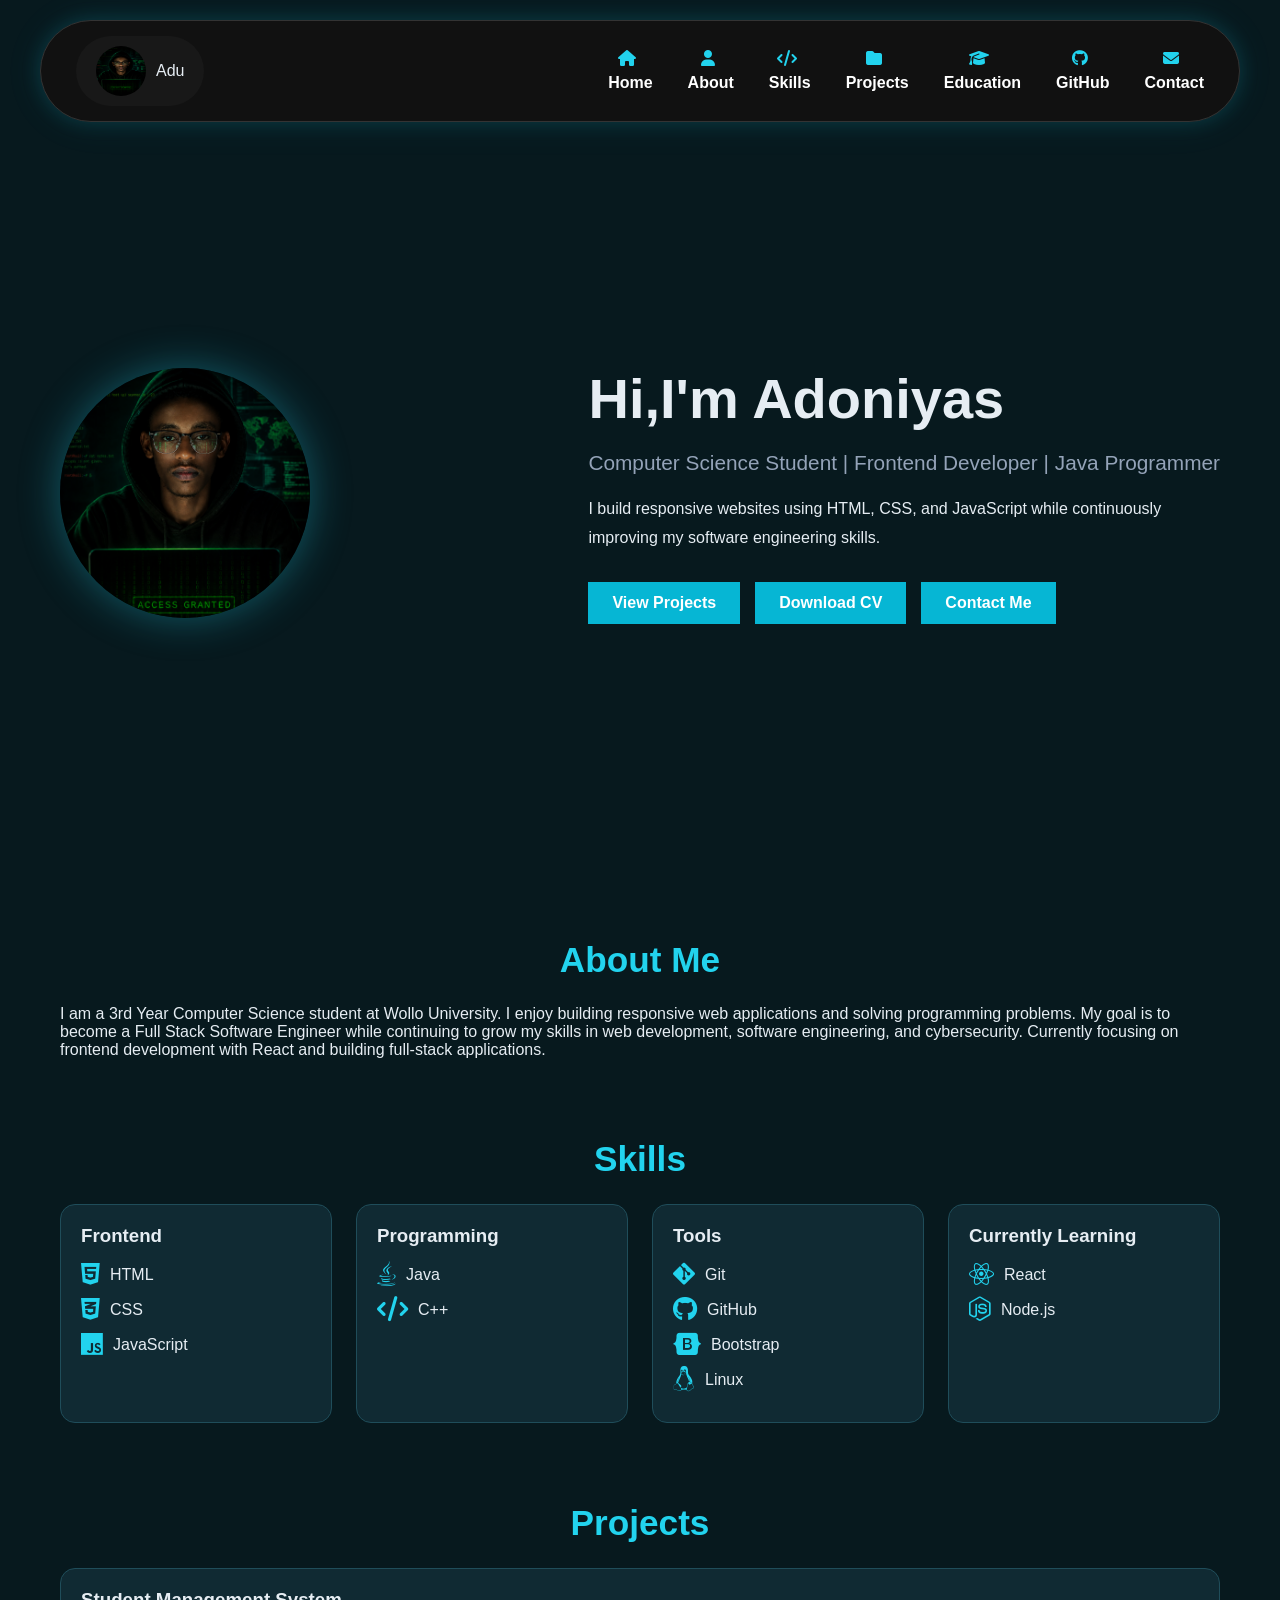
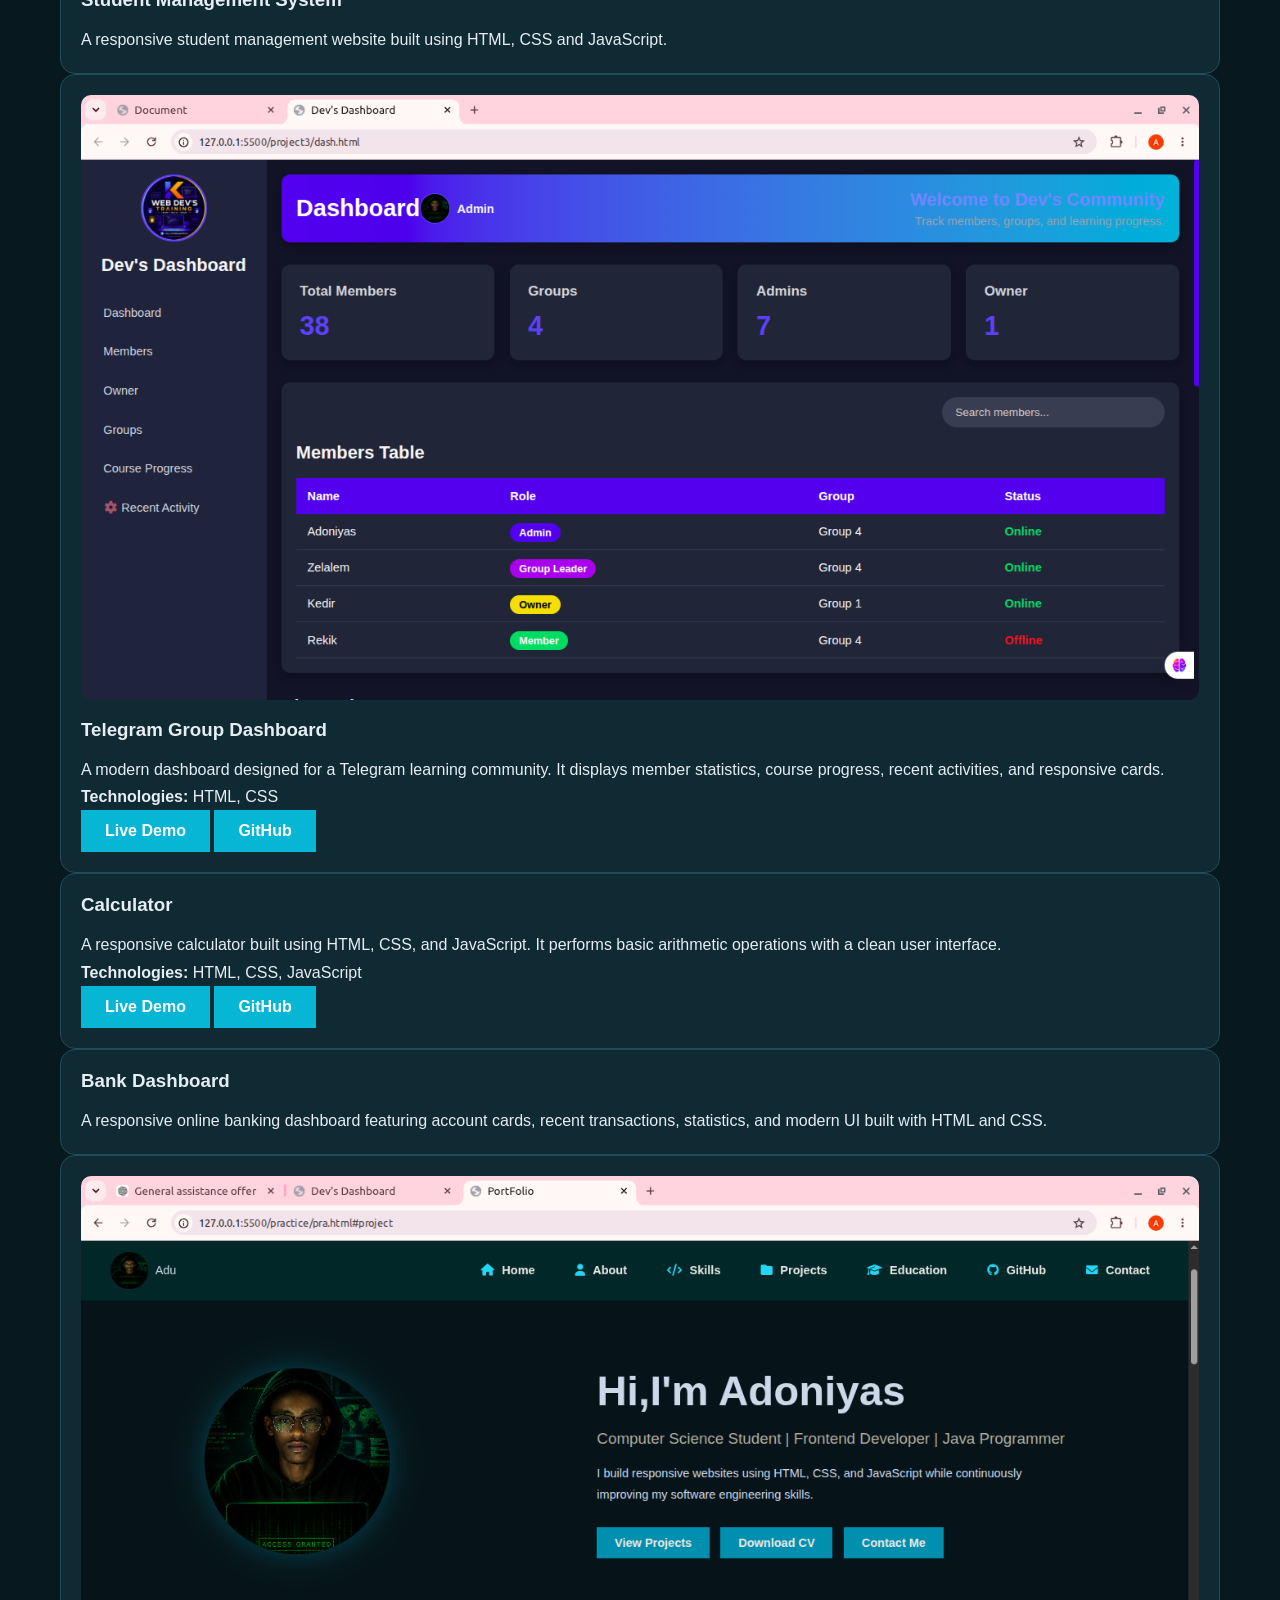
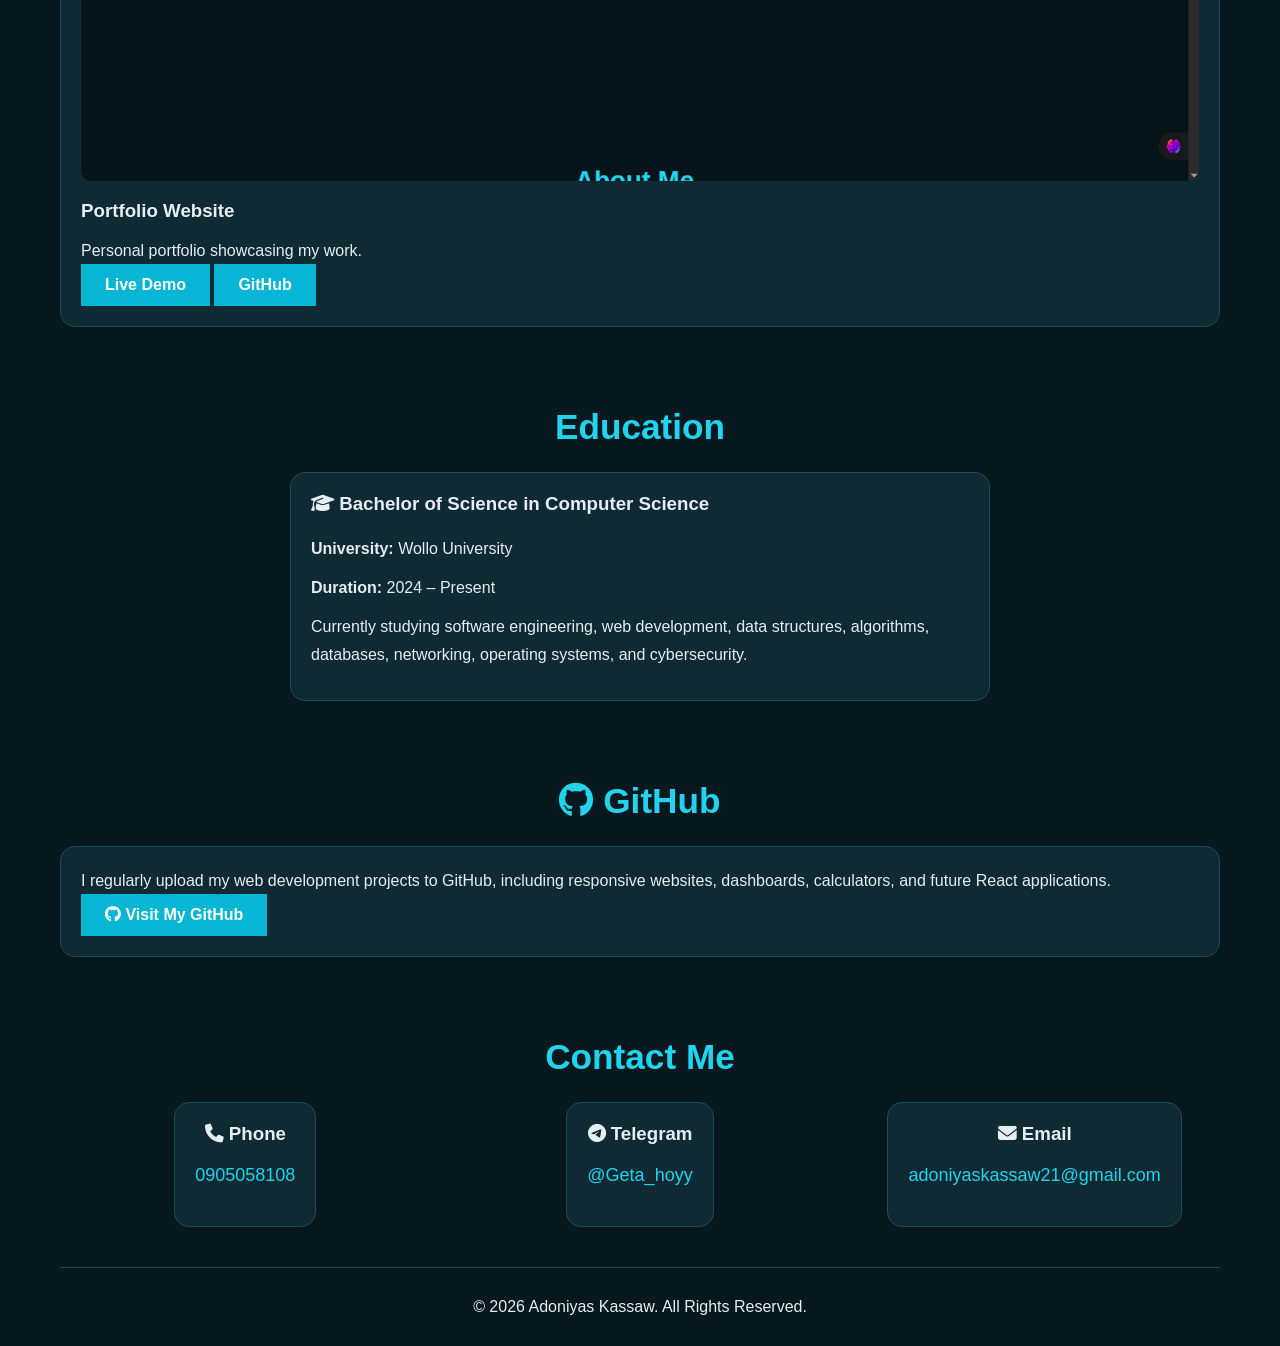
==== index.html @ 92a81418 "Rename pra.html to index.html" ====
<!DOCTYPE html>
  <html lang="en">
  <head>
    <meta charset="UTF-8">
    <meta name="viewport" content="width=device-width, initial-scale=1.0">
    <title>PortFolio</title>
     <link rel="stylesheet" href="https://cdnjs.cloudflare.com/ajax/libs/font-awesome/6.7.2/css/all.min.css">
    <link rel="stylesheet" href="pra.css">
    
  </head>
  <body>
    <div class="container" >
    <header>
<nav id="nav">
    <div class="logo">
    <img src="adony.png" alt="Adoniyas logo">
    <span>Adu</span>
</div>
    <div class="navbar">
        
        <ul>
            <li><a href="#home"><i class="fa-solid fa-house"></i> Home</a></li>

<li><a href="#about"><i class="fa-solid fa-user"></i> About</a></li>

<li><a href="#skills"><i class="fa-solid fa-code"></i> Skills</a></li>

<li><a href="#project"><i class="fa-solid fa-folder"></i> Projects</a></li>

<li><a href="#education"><i class="fa-solid fa-graduation-cap"></i> Education</a></li>

<li><a href="#github"><i class="fa-brands fa-github"></i> GitHub</a></li>

<li><a href="#contact"><i class="fa-solid fa-envelope"></i> Contact</a></li>
        </ul>
    </div>
</nav>
    </header>
    <main>
        <section id="home">
            <div class="hero-img"> 
            <img src="adony.png"
     alt="Portrait of Adoniyas Kassaw"
     id="img2">
            </div>
            <div class="hero-text"> 
<h1>
    Hi,I'm Adoniyas
</h1>
<p id="p2">
Computer Science Student | Frontend Developer | Java Programmer
</p>
<p id="p3"> 
I build responsive websites using HTML, CSS, and JavaScript while continuously improving my software engineering skills.</p>
        
<div class="hero-buttons">
    <a href="#project" class="btn">View Projects</a>
    <a href="cv.pdf" class="btn" download>Download CV</a>
    <a href="#contact" class="btn">Contact Me</a>
</div>
</div>
</section>
<section id="about">
    <h2>
      About Me
    </h2>
   <p id="p4">
I am a 3rd Year Computer Science student at Wollo University. 
I enjoy building responsive web applications and solving programming problems.
My goal is to become a Full Stack Software Engineer while continuing to grow my skills in web development, software engineering, and cybersecurity.

Currently focusing on frontend development with React and building full-stack applications.
</p>
</section>
<section id="skills">
    <h2>Skills</h2>
    <div class="skills-grid"> 
    
    <div class="card"> 
<h3>
    Frontend
</h3> 
    <ul> 
     <li><i class="fa-brands fa-html5"></i> HTML </li>
      <li> <i class="fa-brands fa-css3-alt"></i>  CSS </li>
       <li> <i class="fa-brands fa-js"></i>  JavaScript </li>
       </ul>
       </div>
       <div class="card"> 
       <h3>Programming</h3>
      <ul>
    <li><i class="fa-brands fa-java"></i> Java</li>
    <li><i class="fa-solid fa-code"></i> C++</li>
</ul>
       </div>
       <div class="card"> 
       <h3>Tools</h3>
       <ul>
    <li><i class="fa-brands fa-git-alt"></i> Git</li>
    <li><i class="fa-brands fa-github"></i> GitHub</li>
    <li><i class="fa-brands fa-bootstrap"></i> Bootstrap</li>
    <li><i class="fa-brands fa-linux"></i> Linux</li>
</ul>
   </div>
 
   <div class="card">
    <h3>Currently Learning</h3>

    <ul>
    <li><i class="fa-brands fa-react"></i> React</li>
    <li><i class="fa-brands fa-node-js"></i> Node.js</li>
</ul>
</div>
</div>
</section>
<section id="project">
    <h2>Projects</h2>
<div class="projects-grid"> 
    <div class="card">
        <h3>Student Management System</h3>
        <p>
            A responsive student management website
            built using HTML, CSS and JavaScript.
        </p>
    </div>
    <div class="card">
        <img src="sample.png" alt="sample project image">
    <h3>Telegram Group Dashboard</h3>

    <p>
        A modern dashboard designed for a Telegram learning community.
        It displays member statistics, course progress, recent activities,
        and responsive cards.
    </p>

    <p><strong>Technologies:</strong> HTML, CSS</p>

    <a href="dash.html" class="btn">Live Demo</a>
    <a href="#" class="btn">GitHub</a>
</div>
<div class="card">
    <h3>Calculator</h3>

    <p>
        A responsive calculator built using HTML, CSS, and JavaScript.
        It performs basic arithmetic operations with a clean user interface.
    </p>

    <p><strong>Technologies:</strong> HTML, CSS, JavaScript</p>

    <a href="#" class="btn">Live Demo</a>
    <a href="#" class="btn">GitHub</a>
</div>
    <div class="card">
                <h3>Bank Dashboard</h3>
        <p>
         A responsive online banking dashboard featuring account cards,
recent transactions, statistics, and modern UI built with HTML and CSS.
        </p>
    </div>
<div class="card">

        <img src="sample1.png" alt="sample of portfolio">

<h3>Portfolio Website</h3>

<p>Personal portfolio showcasing my work.</p>

<a href="#" class="btn">Live Demo</a>

<a href="#" class="btn">GitHub</a>

</div>
</div>
</section> 

<section id="education">
    <h2>Education</h2>

    <div class="card">
        <h3><i class="fa-solid fa-graduation-cap"></i> Bachelor of Science in Computer Science</h3>

        <p><strong>University:</strong> Wollo University</p>

        <p><strong>Duration:</strong> 2024 – Present</p>

        <p>
            Currently studying software engineering, web development,
            data structures, algorithms, databases, networking,
            operating systems, and cybersecurity.
        </p>
    </div>
</section>
<section id="github">

<h2><i class="fa-brands fa-github"></i> GitHub</h2>

<div class="card">

<p>
I regularly upload my web development projects to GitHub,
including responsive websites, dashboards, calculators,
and future React applications.
</p>

<a href="https://github.com/Abissinia21"
class="btn"
target="_blank">
<i class="fa-brands fa-github"></i>
Visit My GitHub
</a>

</div>

</section>


<section id="contact">

<h2>Contact Me</h2>

<div class="skills-grid">

<div class="card">
<h3><i class="fa-solid fa-phone"></i> Phone</h3>
<p><a href="tel:0905058108">0905058108</a></p>
</div>

<div class="card">
<h3><i class="fa-brands fa-telegram"></i> Telegram</h3>
<p><a href="https://t.me/Geta_hoyy">@Geta_hoyy</a></p>
</div>

<div class="card">
<h3><i class="fa-solid fa-envelope"></i> Email</h3>
<p><a href="mailto:adoniyaskassaw21@gmail.com">
adoniyaskassaw21@gmail.com
</a></p>
</div>

</div>

</section>
    </main>
    <footer>
<p>
© 2026 Adoniyas Kassaw.
All Rights Reserved.
</p>

 
    </footer>
    </div>
  </body>
  </html>
---- pra.css ----
*{
    margin: 0;
    padding: 0;
     box-sizing:border-box;
     font-family:Arial, Helvetica, sans-serif;
}
html{
    scroll-behavior:smooth;
}
body{
      padding-top:90px;
    background:#07191E;
    color:#e6edf3;
}
.container{
    max-width:1200px;
    margin:auto;
    padding:0 20px;
}
section{

    padding:40px 0;

}
 #nav{
    position:fixed;
    top:20px;
    left:50%;
    transform:translateX(-50%);

    width:95%;
    max-width:1200px;

    display:flex;
    justify-content:space-between;
    align-items:center;

    padding:15px 35px;

    background:#111;

    border-radius:60px;

    border:1px solid #333;

     box-shadow:
    0 0 20px rgba(34,211,238,.15),
    0 0 40px rgba(34,211,238,.08);
    z-index:1000;
}
.navbar i{
    margin-right:6px;
    color:#22d3ee;
}

.card li{
    display:flex;
    align-items:center;
    gap:10px;
    margin-bottom:10px;
}

.card li i{
    font-size:22px;
    color:#22d3ee;
}
.logo{

    display:flex;

    align-items:center;

    gap:10px;

    background:#181818;

    padding:10px 20px;

    border-radius:40px;
}
 .logo img{
    width:50px;
    height:50px;
    border-radius:50%;
}

#img2{
    width:250px;
    height:250px;
    border-radius:50%;
    object-fit:cover;
     box-shadow:0 0 40px rgba(34,211,238,0.35);
}
.card img{
    width:100%;
    border-radius:10px;
    margin-bottom:15px;
    -webkit-border-radius:10px;
    -moz-border-radius:10px;
    -ms-border-radius:10px;
    -o-border-radius:10px;
}
.p1{ 
    padding-left: 10px;
    font-size: 35px;
line-height: 1.7;
}
 
.navbar ul{
    display:flex;
    gap:35px;
    list-style:none;
}

 

.navbar ul li{
    list-style: none;
}
.navbar a{
    display:flex;
    flex-direction:column;

    align-items:center;

    gap:8px;

    color:white;

    text-decoration:none;

    font-weight:600;

    transition:.3s;
}
.navbar a:hover{

    color:#22d3ee;

    transform:translateY(-4px);
}
.active a{
    color:#22d3ee;
}

.active::after{

    content:"";

    display:block;

    width:40px;

    height:3px;

    background:#22d3ee;

    margin:8px auto 0;

    border-radius:10px;
}
#home{  display:flex;
  align-items:center;
  justify-content:space-between;
  gap:3rem;
  min-height:90vh;
  flex-wrap:wrap; 
} 
 
.p1,
h2,
#contact a{
    color:#22d3ee;
}
#contact{
    text-align:center;
}

#contact .card{
    max-width:500px;
    margin:auto;
}

#contact p{
    margin:15px 0;
    font-size:18px;
}
h2{

    text-align:center;
 font-size:2.2rem;
    margin-bottom:25px;

}
#p2{
     font-size:1.3rem;
    color:#94a3b8;
    margin-bottom:20px;
}
#p3{

    max-width:600px;

    line-height:1.8;

}
.btn{
  transition: all .3s ease;
  padding:12px 24px;
  border:none;
  background:#06b6d4;
    color:white;
  color:white;
  font-weight:600;
  cursor:pointer;
  text-decoration:none;
  display:inline-block; 
}

.btn:hover{
  transform:translateY(-2px);
       background:#0284c7;
}
.hero-buttons{
    margin-top:30px;
    display:flex;
    gap:15px;
    flex-wrap:wrap;
    
}
.skills-grid{
  display:grid;
  grid-template-columns:repeat(auto-fit,minmax(220px,1fr));
  gap:1.5rem;
}
.skills-grid li {
    list-style: none;
}
.card{
    background:#102A33;
    border:1px solid #1F4D5A;
    transition:all .3s ease;
    padding:20px;
    border-radius:15px;
    transition: all .3s ease; 
}
.card li{
    display:flex;
    align-items:center;
    gap:10px;
    margin-bottom:10px;
}

.card li i{
    font-size:25px;
    color:#22d3ee;
}
.card:hover{
    transform:translateY(-8px);
    -webkit-transform:translateY(-8px);
    background:#123944;
}
.card h3{
    margin-bottom:15px;
}

.card p{
    line-height:1.7;
}
#projects-grid{
    display:grid;
    grid-template-columns:repeat(auto-fit,minmax(280px,1fr));
    gap:25px;
}
#contact a{
    text-decoration:none;
}
footer{

    text-align:center;
    padding:30px;

    border-top:1px solid #334155;

}
#education .card{
    max-width:700px;
    margin:auto;
    text-align:left;
}

#education h3{
    margin-bottom:20px;
}

#education p{
    margin-bottom:10px;
    line-height:1.8;
}
@media(max-width: 600px){

    #home{
        flex-direction:column;
        text-align:center;
    }

    #nav{
        flex-direction:column;
        gap:20px;
    }

    .navbar ul{
        flex-wrap:wrap;
        gap: 15px;
        justify-content:center;
    }
     

.hero-buttons{
    justify-content:center;
}
}

h1{
     font-size:3.5rem;
    margin-bottom:20px;
}
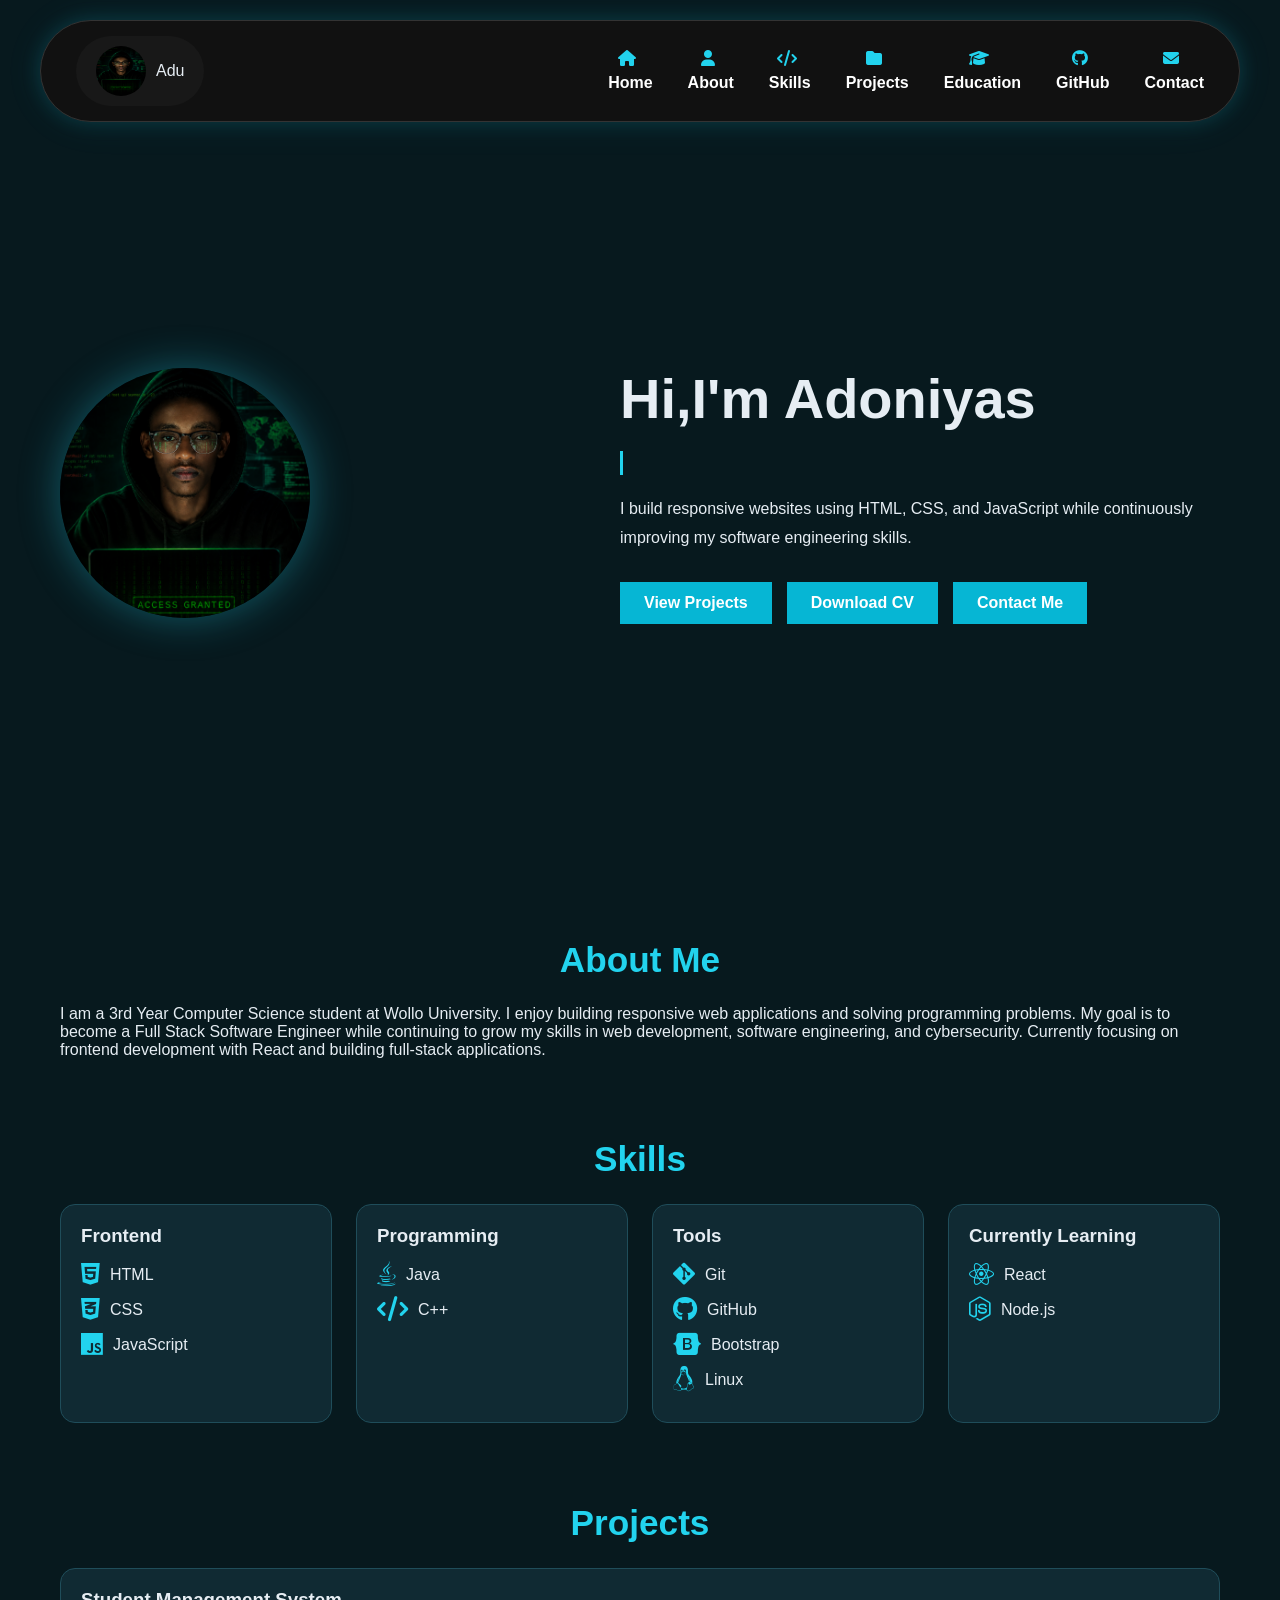
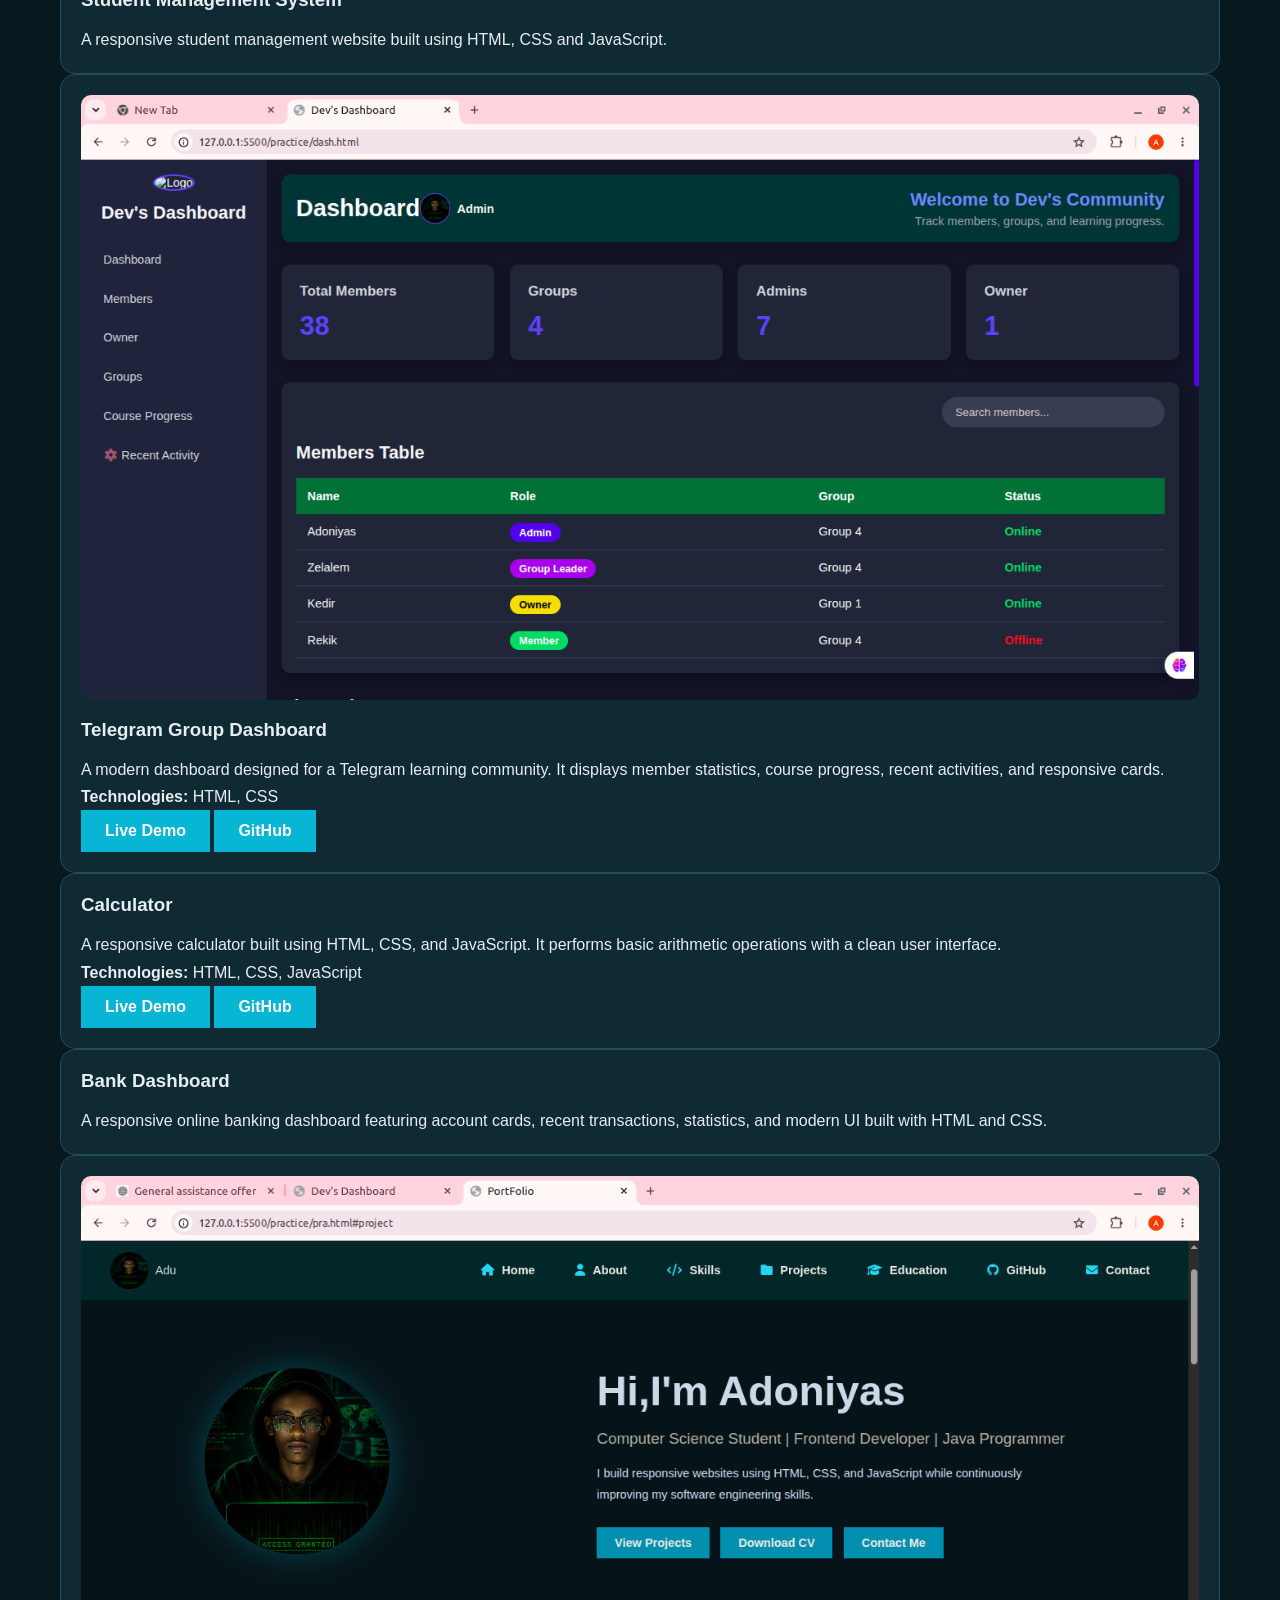
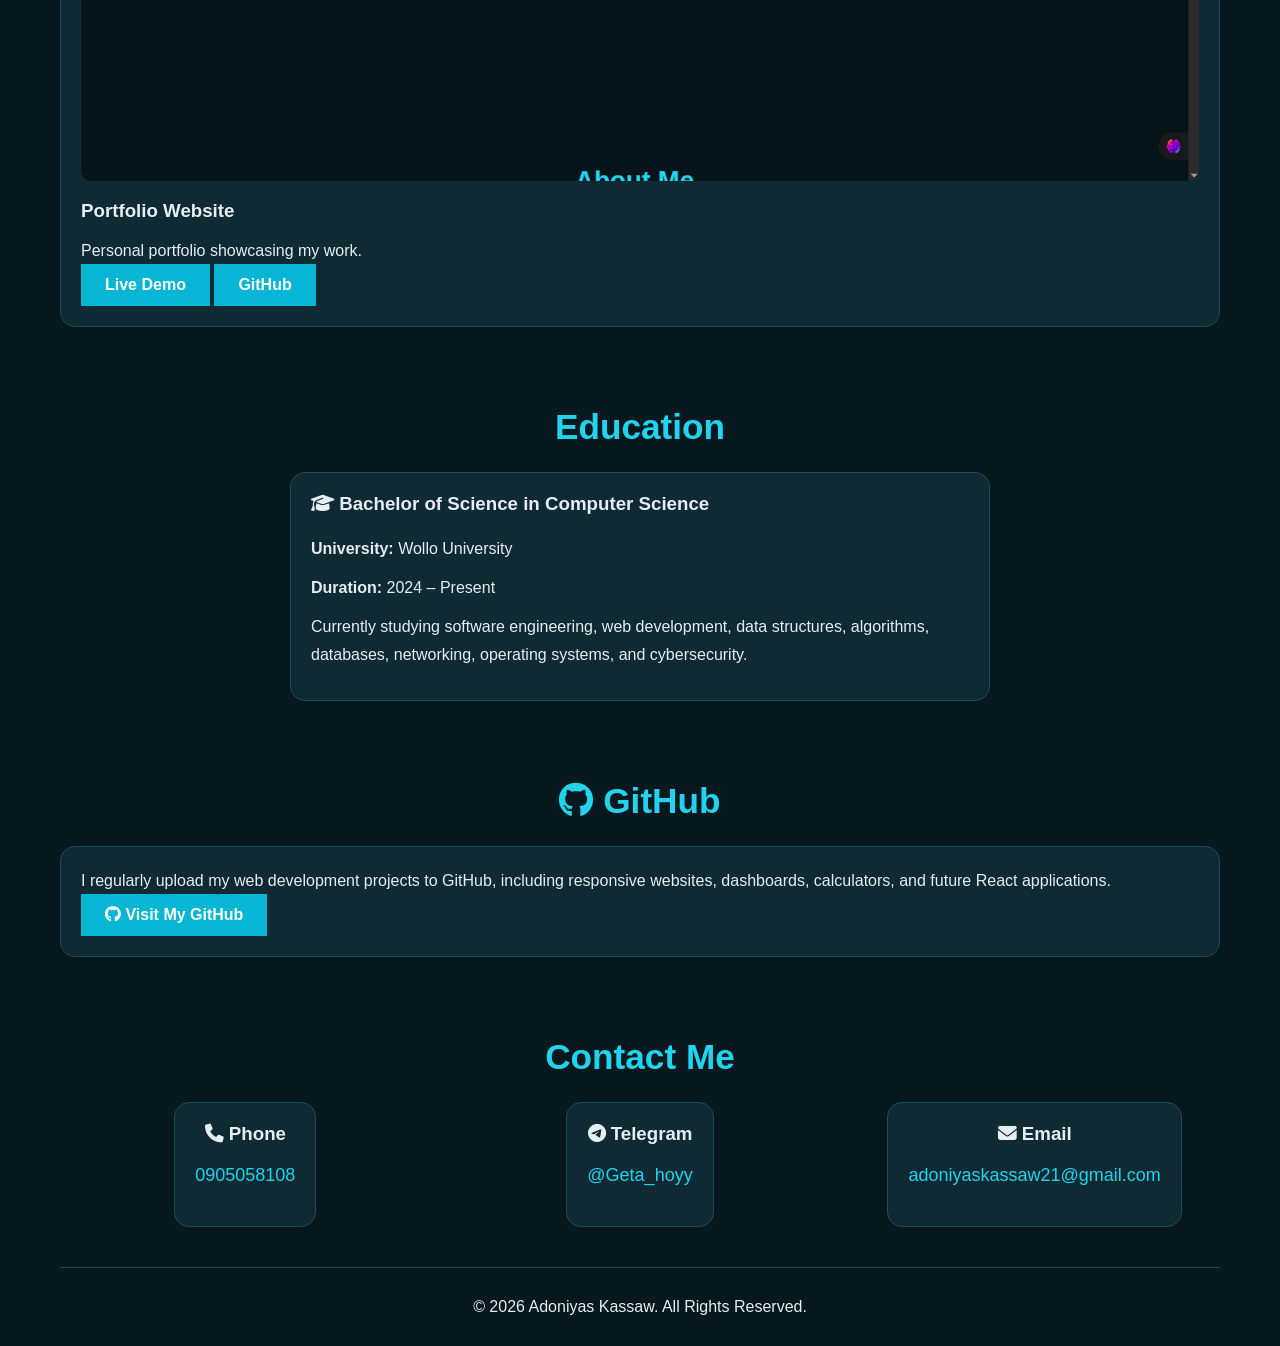
==== commit df7229ed: "Added typing animation and updated projects" ====
--- a/index.html
+++ b/index.html
@@ -47,7 +47,7 @@
 <h1>
     Hi,I'm Adoniyas
 </h1>
-<p id="p2">
+<p id="p2" class="typing">
 Computer Science Student | Frontend Developer | Java Programmer
 </p>
 <p id="p3"> 
@@ -124,23 +124,19 @@
         </p>
     </div>
     <div class="card">
-        <img src="sample.png" alt="sample project image">
+        <img src="sample2.png" alt="sample project image">
     <h3>Telegram Group Dashboard</h3>
-
     <p>
         A modern dashboard designed for a Telegram learning community.
         It displays member statistics, course progress, recent activities,
         and responsive cards.
     </p>
-
     <p><strong>Technologies:</strong> HTML, CSS</p>
-
     <a href="dash.html" class="btn">Live Demo</a>
-    <a href="#" class="btn">GitHub</a>
+    <a href="https://github.com/Abissinia21" class="btn">GitHub</a>
 </div>
 <div class="card">
     <h3>Calculator</h3>
-
     <p>
         A responsive calculator built using HTML, CSS, and JavaScript.
         It performs basic arithmetic operations with a clean user interface.
@@ -149,7 +145,7 @@
     <p><strong>Technologies:</strong> HTML, CSS, JavaScript</p>
 
     <a href="#" class="btn">Live Demo</a>
-    <a href="#" class="btn">GitHub</a>
+    <a href="https://github.com/Abissinia21" class="btn">GitHub</a>
 </div>
     <div class="card">
                 <h3>Bank Dashboard</h3>
@@ -168,7 +164,7 @@
 
 <a href="#" class="btn">Live Demo</a>
 
-<a href="#" class="btn">GitHub</a>
+<a href="https://github.com/Abissinia21" class="btn">GitHub</a>
 
 </div>
 </div>
--- a/pra.css
+++ b/pra.css
@@ -324,4 +324,41 @@
 h1{
      font-size:3.5rem;
     margin-bottom:20px;
+}
+#p2{
+    font-size:1.3rem;
+    color:#94a3b8;
+
+    width:0;
+    overflow:hidden;
+    white-space:nowrap;
+    border-right:3px solid #22d3ee;
+
+    animation:
+        typing 4s steps(58) infinite,
+        blink .7s step-end infinite;
+}
+
+@keyframes typing{
+    0%{
+        width:0;
+    }
+
+    40%{
+        width:58ch;
+    }
+
+    60%{
+        width:58ch;
+    }
+
+    100%{
+        width:0;
+    }
+}
+
+@keyframes blink{
+    50%{
+        border-color:transparent;
+    }
 }
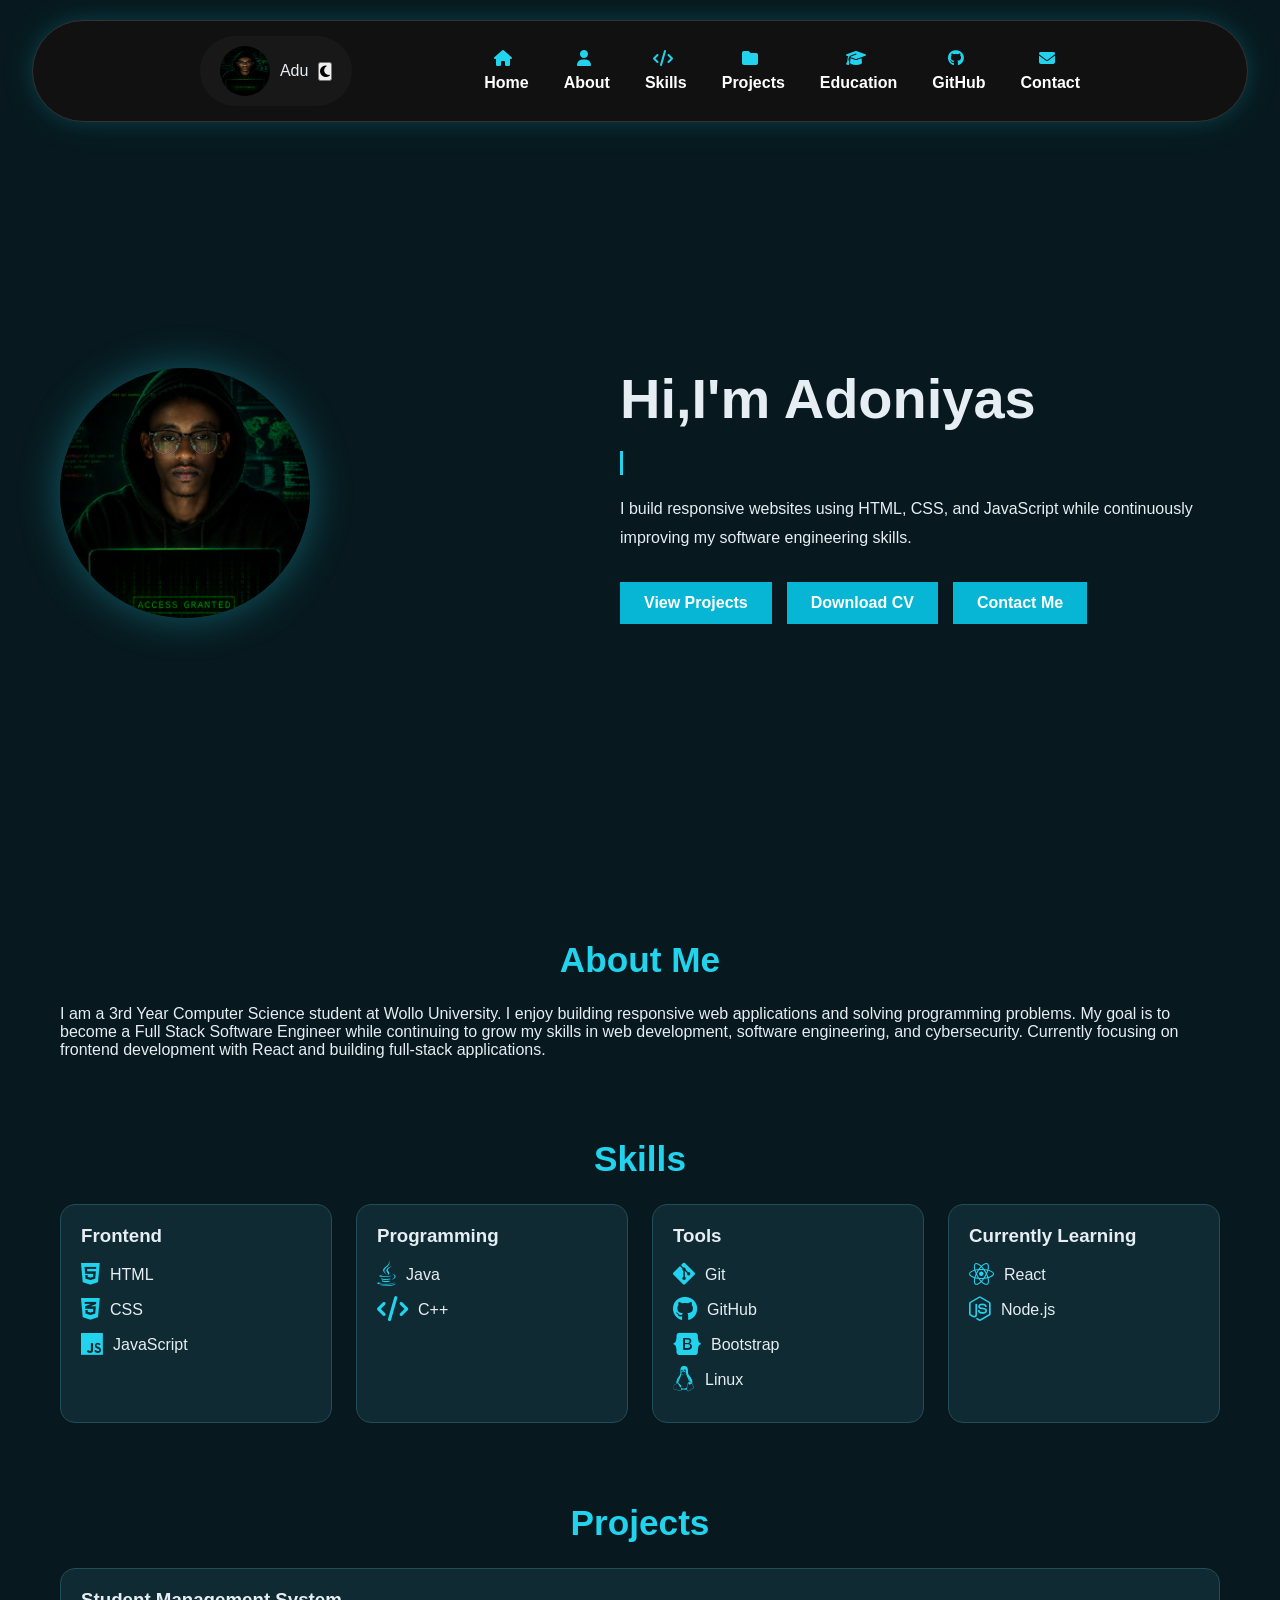
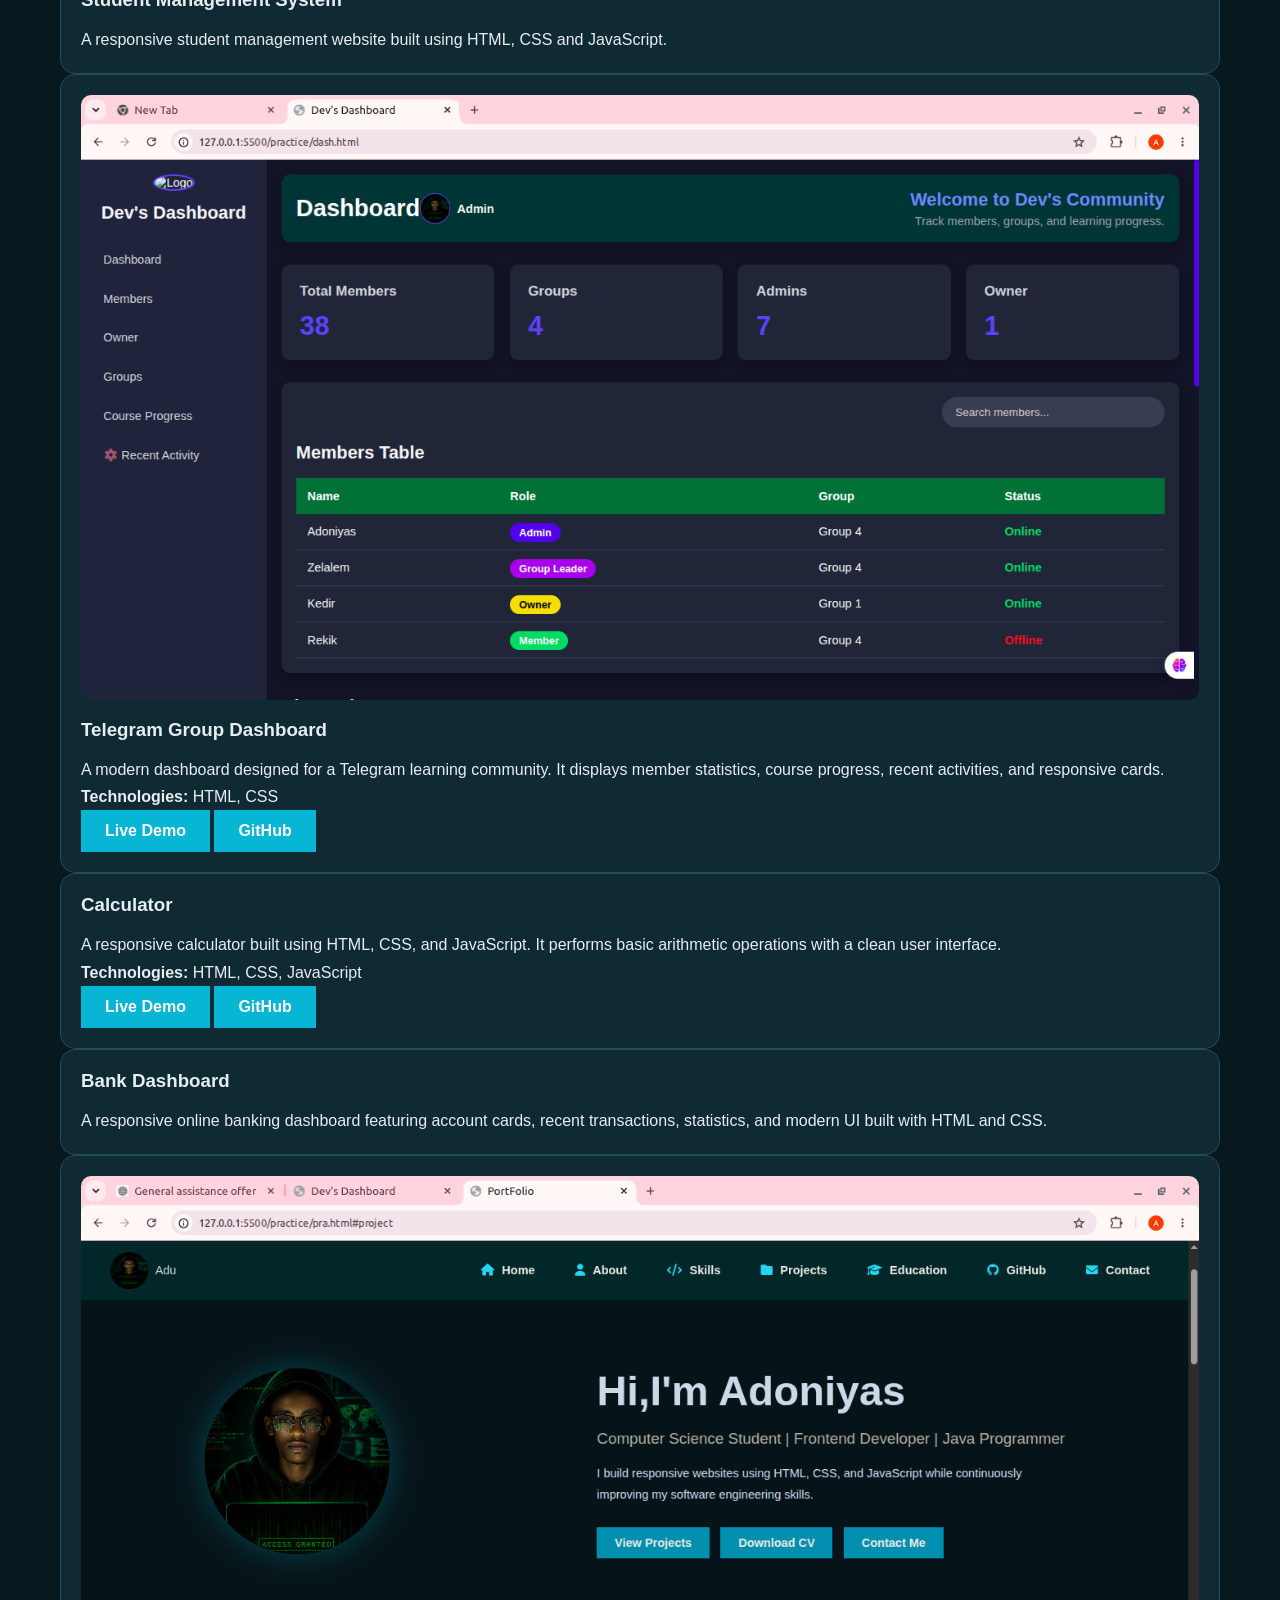
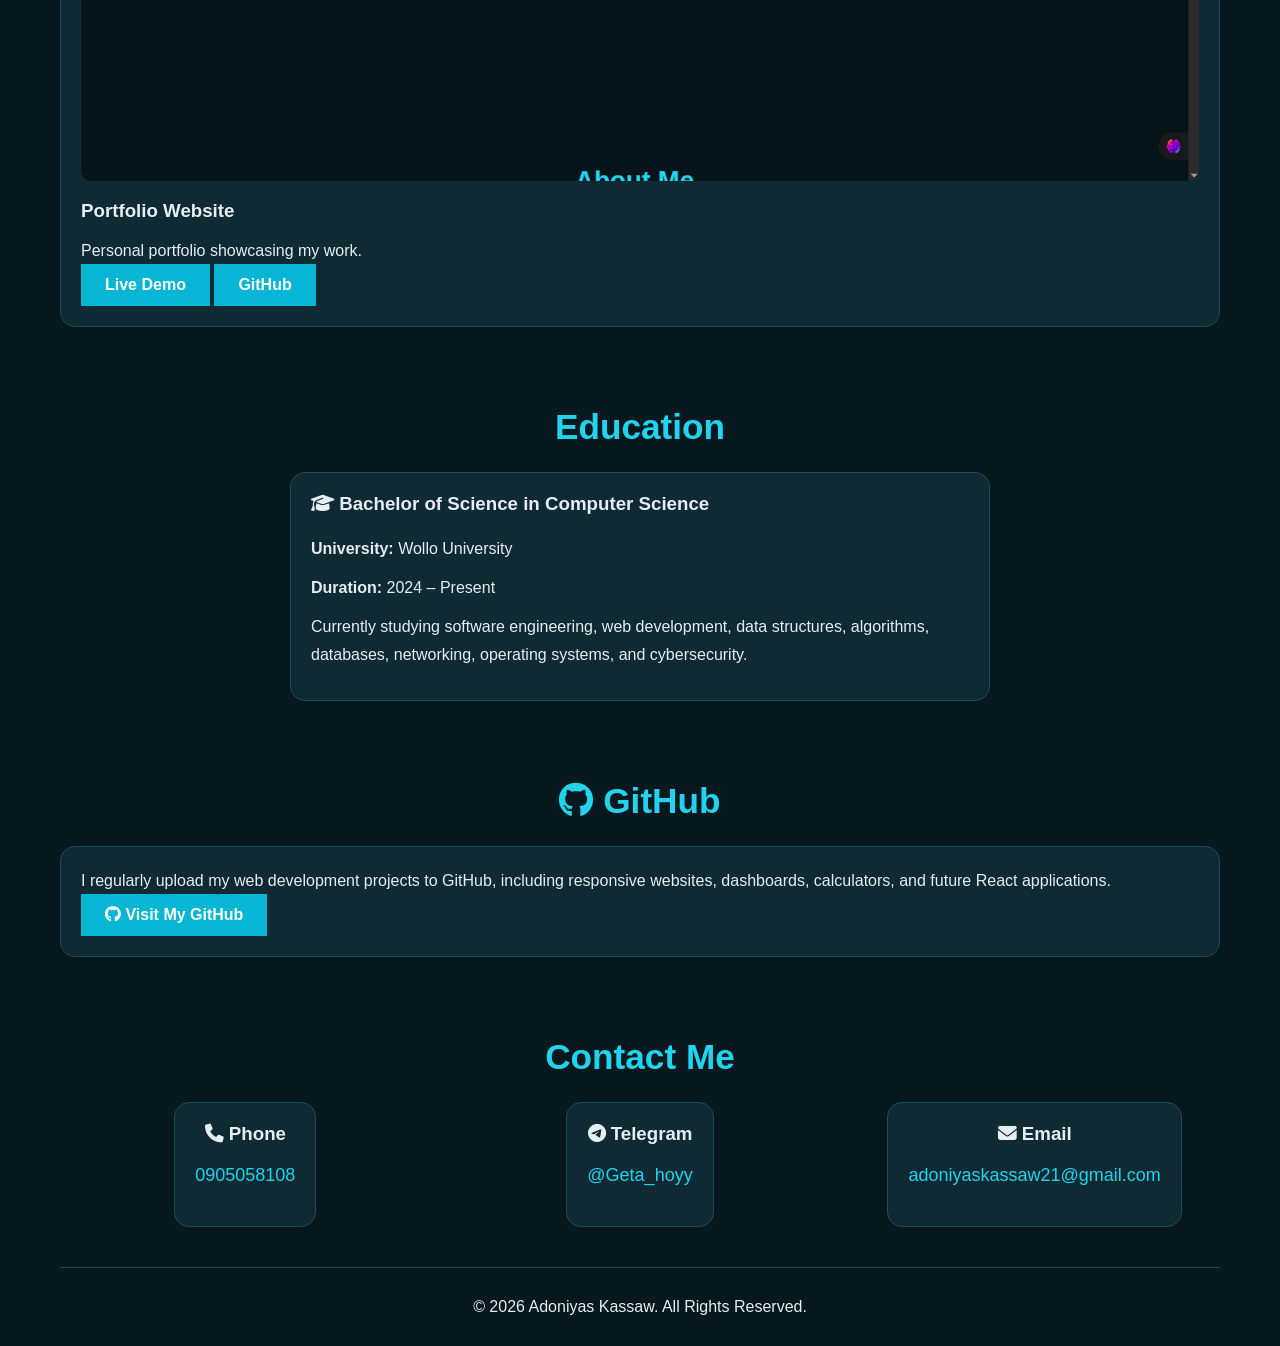
==== commit 22688ae8: "Add dark mode toggle" ====
--- a/index.html
+++ b/index.html
@@ -15,6 +15,9 @@
     <div class="logo">
     <img src="adony.png" alt="Adoniyas logo">
     <span>Adu</span>
+       <button id="theme-toggle">
+    <i class="fa-solid fa-moon"></i>
+</button>
 </div>
     <div class="navbar">
         
@@ -33,6 +36,8 @@
 
 <li><a href="#contact"><i class="fa-solid fa-envelope"></i> Contact</a></li>
         </ul>
+   
+
     </div>
 </nav>
     </header>
@@ -247,5 +252,6 @@
  
     </footer>
     </div>
+    <script src="index.js"></script>
   </body>
   </html>
--- a/pra.css
+++ b/pra.css
@@ -22,31 +22,49 @@
     padding:40px 0;
 
 }
+
+body.light{
+    background:#f8fafc;
+    color:#111827;
+}
+
+body.light #nav{
+    background:#ffffff;
+}
+
+body.light .card{
+    background:#ffffff;
+    color:#111827;
+    border:1px solid #d1d5db;
+}
+
+body.light .navbar a{
+    color:#111827;
+}
  #nav{
     position:fixed;
     top:20px;
     left:50%;
     transform:translateX(-50%);
-
     width:95%;
-    max-width:1200px;
-
-    display:flex;
-    justify-content:space-between;
-    align-items:center;
-
+    max-width:1500px;
+    display:flex;
+    justify-content:space-evenly;
+    align-items:center;
     padding:15px 35px;
-
     background:#111;
-
     border-radius:60px;
-
     border:1px solid #333;
-
-     box-shadow:
-    0 0 20px rgba(34,211,238,.15),
-    0 0 40px rgba(34,211,238,.08);
+    box-shadow:    0 0 20px rgba(34,211,238,.15),    0 0 40px rgba(34,211,238,.08);
     z-index:1000;
+    -webkit-transform:translateX(-50%);
+    -moz-transform:translateX(-50%);
+    -ms-transform:translateX(-50%);
+    -o-transform:translateX(-50%);
+    -webkit-border-radius:60px;
+    -moz-border-radius:60px;
+    -ms-border-radius:60px;
+    -o-border-radius:60px;
 }
 .navbar i{
     margin-right:6px;
@@ -65,18 +83,16 @@
     color:#22d3ee;
 }
 .logo{
-
-    display:flex;
-
-    align-items:center;
-
+    display:flex;
+    align-items:center;
     gap:10px;
-
     background:#181818;
-
     padding:10px 20px;
-
     border-radius:40px;
+    -webkit-border-radius:40px;
+    -moz-border-radius:40px;
+    -ms-border-radius:40px;
+    -o-border-radius:40px;
 }
  .logo img{
     width:50px;
@@ -328,15 +344,12 @@
 #p2{
     font-size:1.3rem;
     color:#94a3b8;
-
     width:0;
     overflow:hidden;
     white-space:nowrap;
     border-right:3px solid #22d3ee;
-
-    animation:
-        typing 4s steps(58) infinite,
-        blink .7s step-end infinite;
+    animation:        typing 10s steps(58) infinite,        blink .7s step-end infinite;
+    -webkit-animation:        typing 10s steps(58) infinite,        blink .7s step-end infinite;
 }
 
 @keyframes typing{
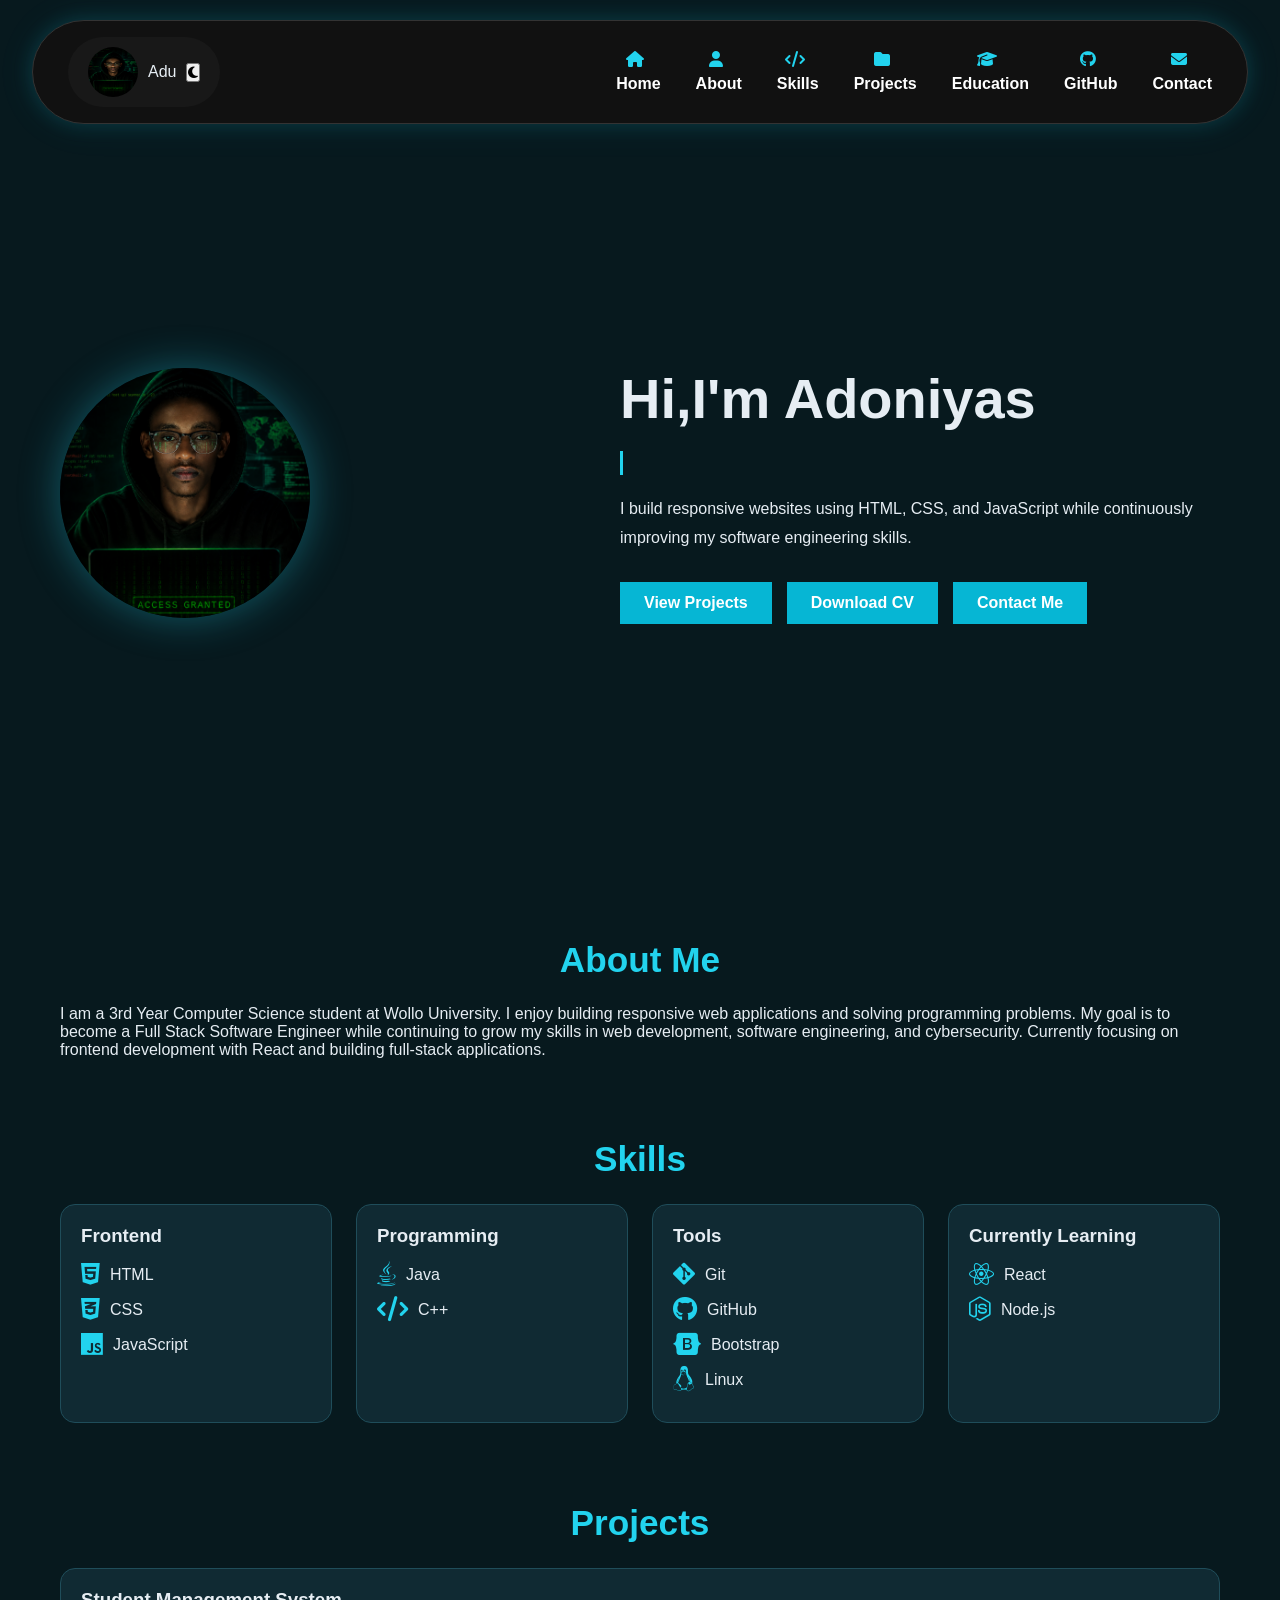
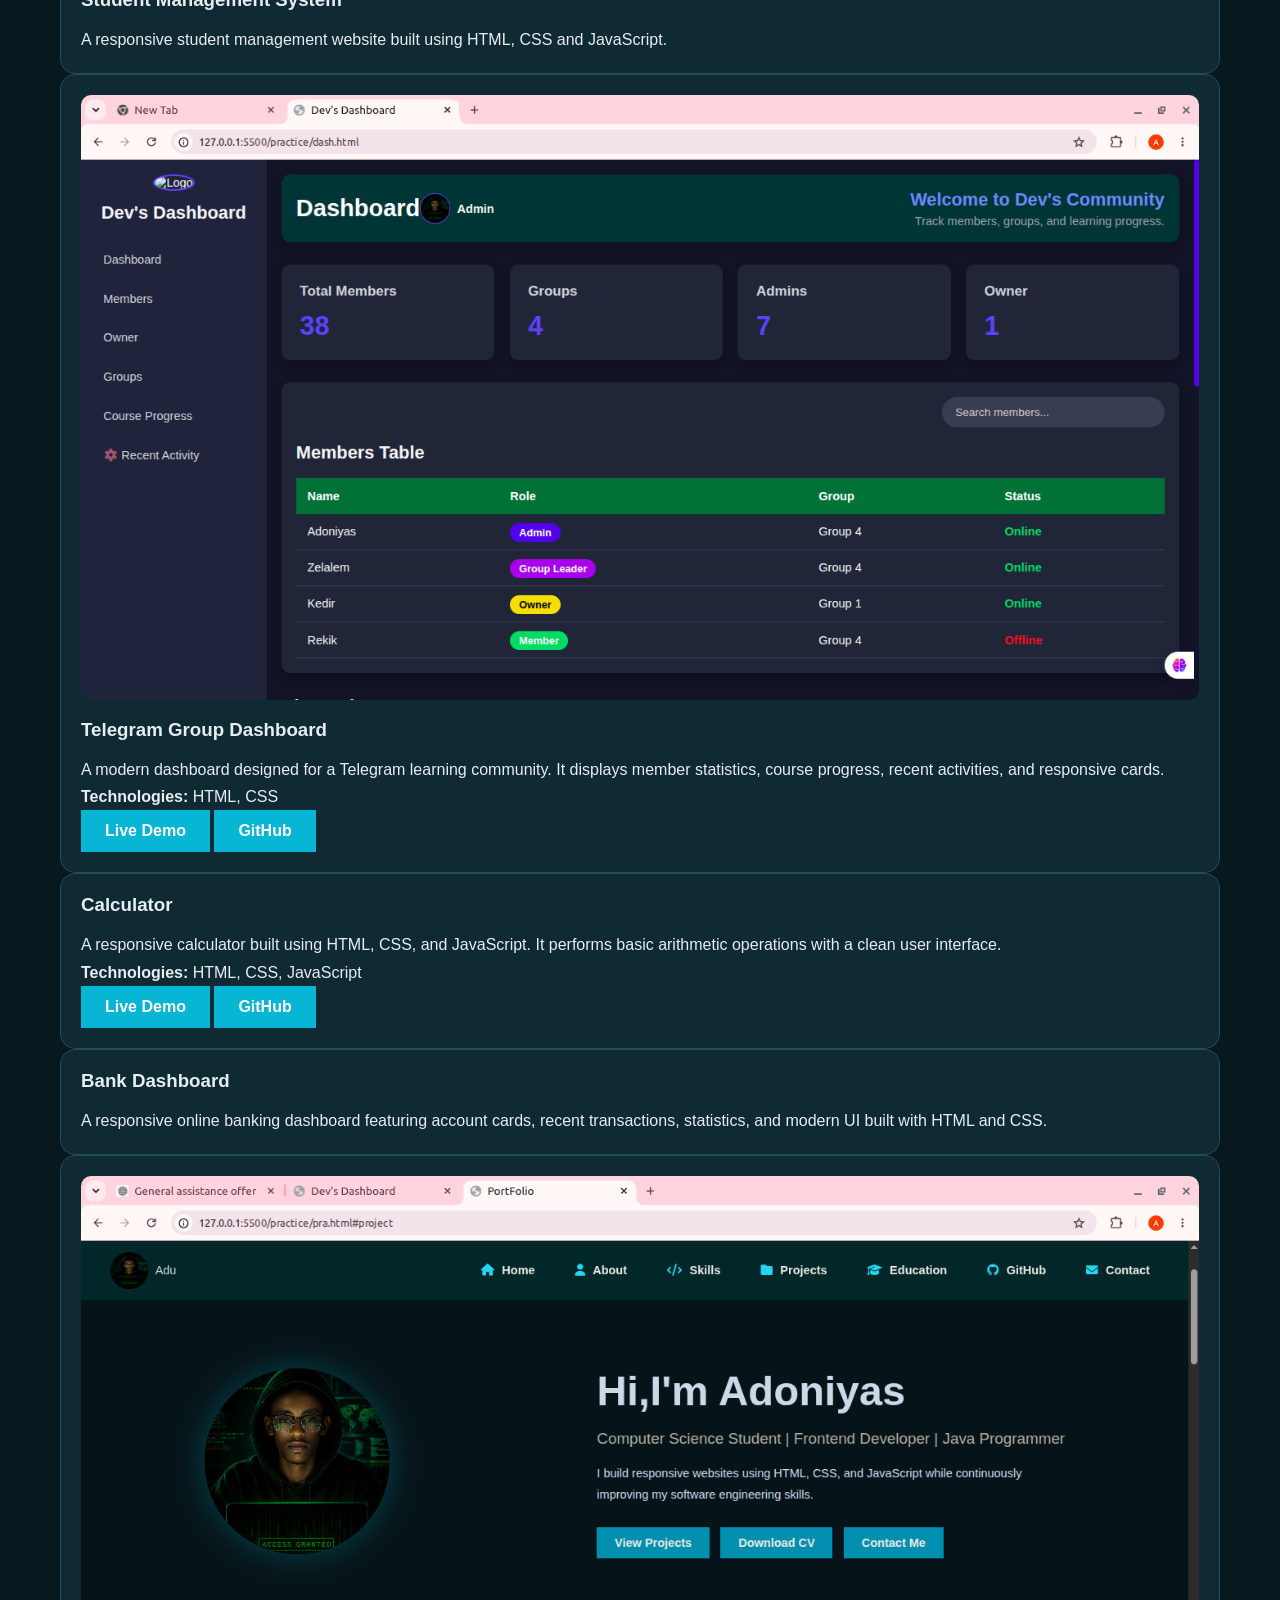
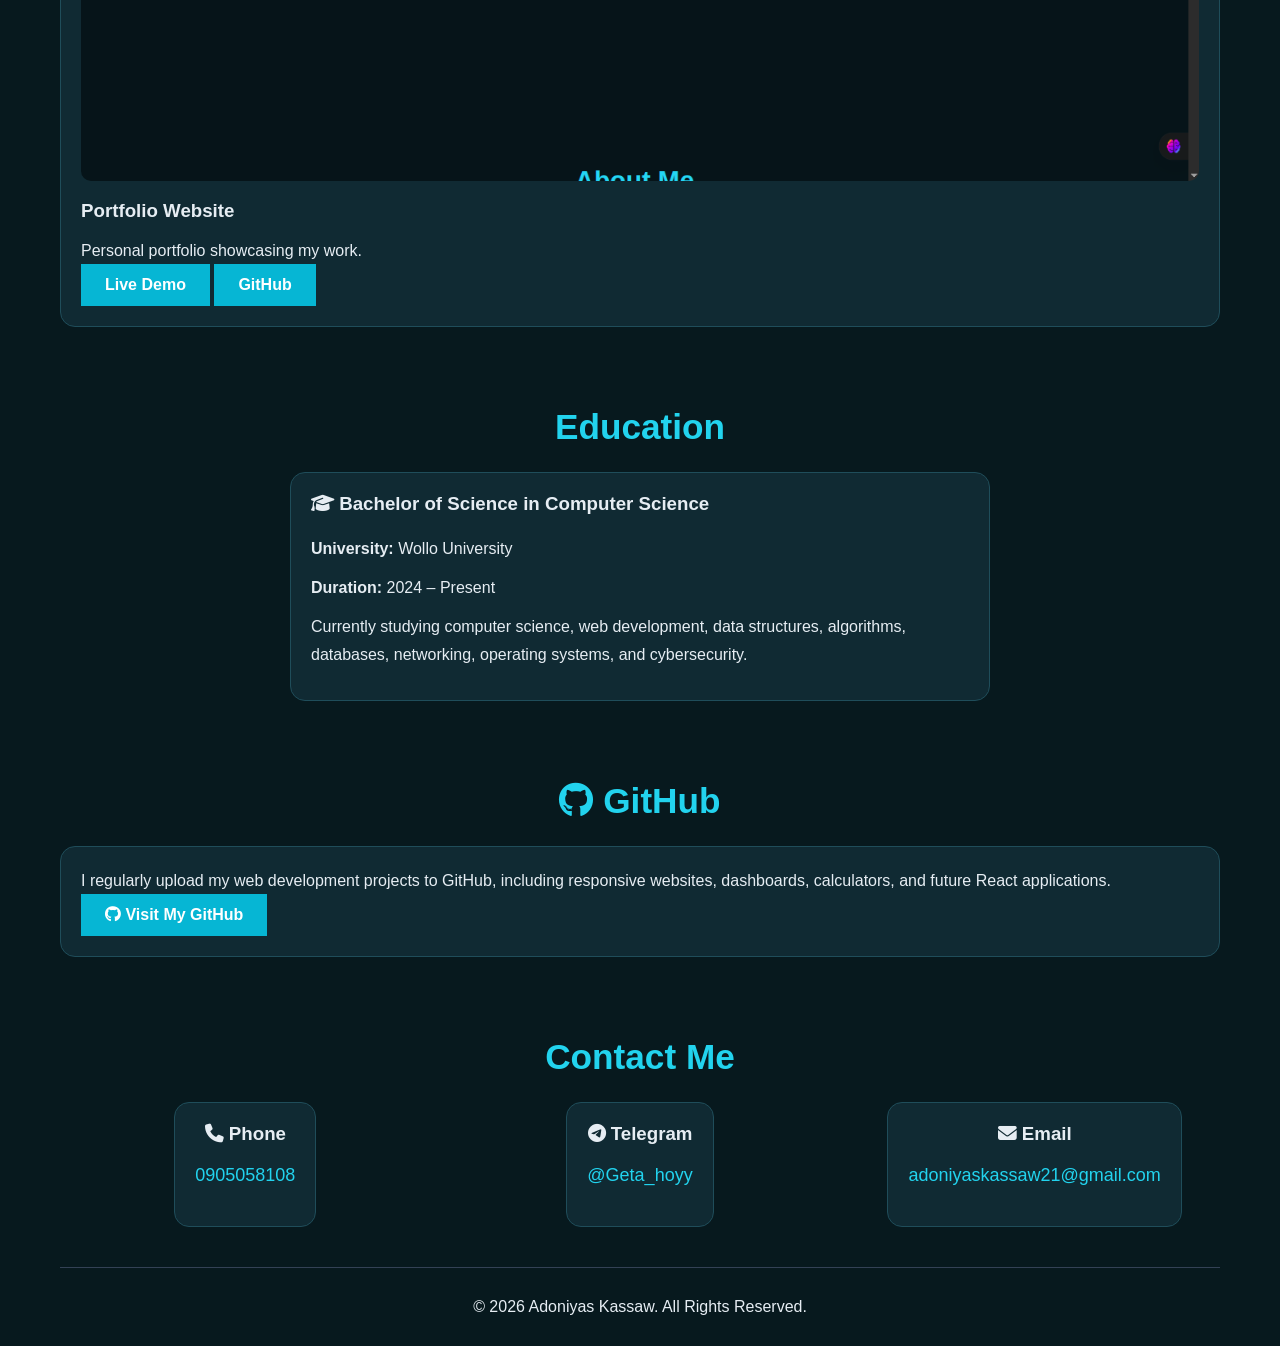
==== commit bdab1c28: "update my education status" ====
--- a/index.html
+++ b/index.html
@@ -186,7 +186,7 @@
         <p><strong>Duration:</strong> 2024 – Present</p>
 
         <p>
-            Currently studying software engineering, web development,
+            Currently studying computer science, web development,
             data structures, algorithms, databases, networking,
             operating systems, and cybersecurity.
         </p>
--- a/pra.css
+++ b/pra.css
@@ -49,22 +49,14 @@
     width:95%;
     max-width:1500px;
     display:flex;
-    justify-content:space-evenly;
-    align-items:center;
-    padding:15px 35px;
+    justify-content:space-between;
+    align-items:center;
+    padding:16px 35px;
     background:#111;
     border-radius:60px;
     border:1px solid #333;
     box-shadow:    0 0 20px rgba(34,211,238,.15),    0 0 40px rgba(34,211,238,.08);
-    z-index:1000;
-    -webkit-transform:translateX(-50%);
-    -moz-transform:translateX(-50%);
-    -ms-transform:translateX(-50%);
-    -o-transform:translateX(-50%);
-    -webkit-border-radius:60px;
-    -moz-border-radius:60px;
-    -ms-border-radius:60px;
-    -o-border-radius:60px;
+    z-index:1000; 
 }
 .navbar i{
     margin-right:6px;
